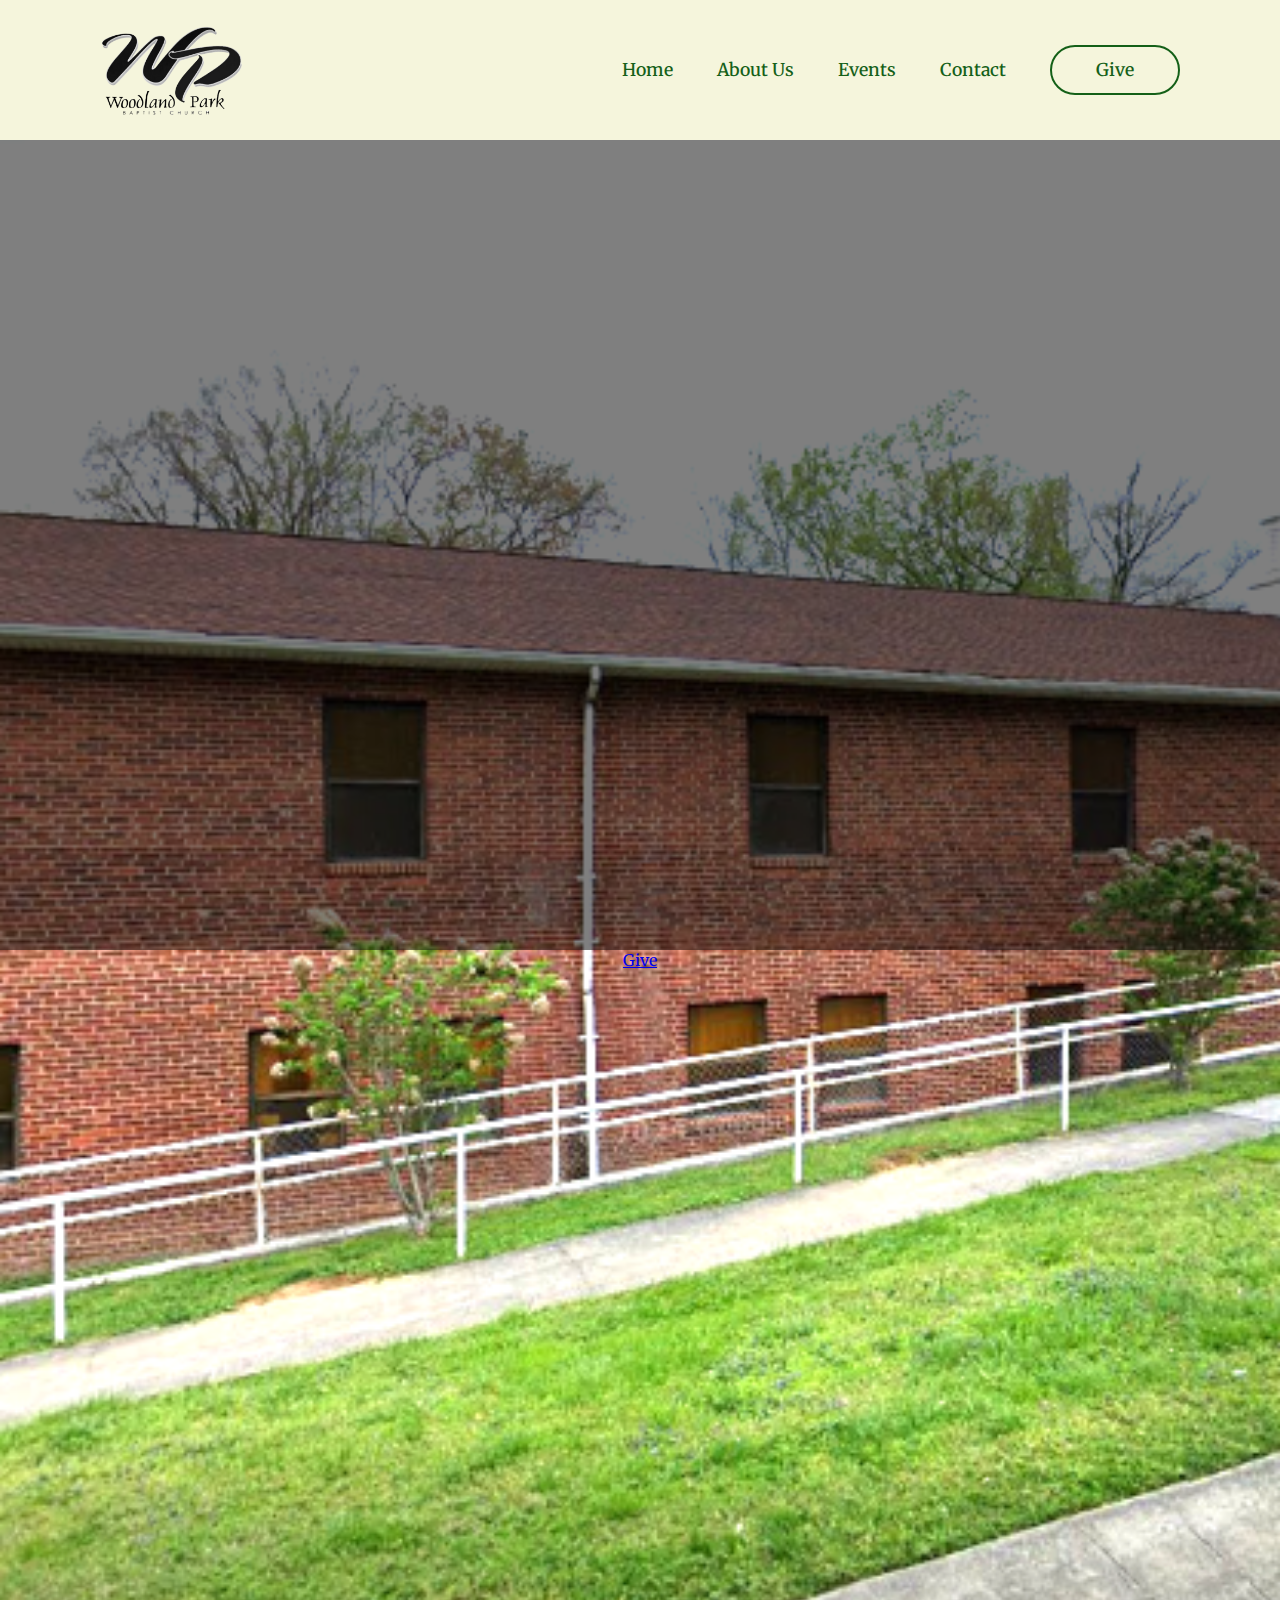
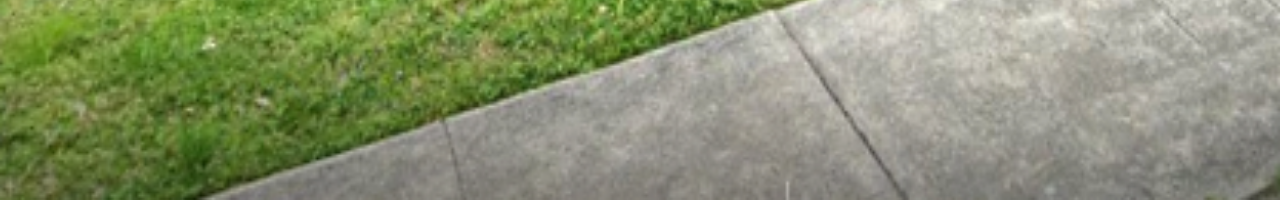
==== index.html @ a092a2c3 "Initial commit" ====
<!DOCTYPE html>
<html lang="en">
<head>
  <meta charset="UTF-8">
  <meta name="viewport" content="width=device-width, initial-scale=1.0">
  <title>Woodland Baptist Church</title>
  <link rel="stylesheet" href="css/style.css">
</head>

<body>
    <header>
        <a href="index.html" class="logo">
            <img src="images/logo.png" alt="Woodland Park Baptist Church Logo">
        </a>
        <nav class="navigation">
            <a href="#">Home</a>
            <a href="#">About Us</a>
            <a href="#">Events</a>
            <a href="#">Contact</a>
            <button class="btnLogin-popup">Give</button>
        </nav>
    </header>

    <section class="hero">
        <h1>Woodland Park Baptist Church</h1>
        <h2>Oak Ridge, TN</h2>
        <p>We are loving people who stand firm on God's Truth with a heart for outreach missions. 
            We have a mixture of both contemporary and old hymns. Come worship with us!</p>
    </section>

    
</body>
    <a href="give.html" class="btn-give">Give</a>

    <script src="script.js"></script>

</html>
---- css/style.css ----
@import url('https://fonts.googleapis.com/css2?family=Merriweather:wght@300;400;700;900&display=swap');

* {
    margin: 0;
    padding:0;
    box-sizing: border-box;
    font-family: "Merriweather", serif;
}

/* Ensure scrollbar is always present */
html {
    overflow-y: scroll; /* Always show scrollbar */
}


/* Ensure the body layout aligns elements in a vertical column */
body {
    display: flex;
    flex-direction: column;
    background: url('../images/church.png') no-repeat center center;
    background-size: cover;
    align-items: center;
    justify-content: flex-start; /* Align content from the top */
    min-height: 200vh;
    padding-top: 50px;
}


header {
    position: fixed;
    top: 0;
    left: 0;
    width: 100%;
    padding: 20px 100px;
    background: #F5F5DC;
    display: flex;
    justify-content: space-between;
    align-items: center;
    z-index: 99;
}



.logo img {
    height: 100px; 
    width: auto; 
    display: block;
}

.navigation a {
    position: relative;
    font-size: 1.1em;
    color: rgb(20, 96, 24);
    text-decoration: none;
    font-weight: 500;
    margin-left: 40px;
}

.navigation a::after { 
    content: '';
    position:absolute;
    left: 0; 
    bottom: -6px;
    width: 100%;
    height: 3px;
    background: rgb(20, 96, 24);
    border-radius: 5px;
    transform: scaleX(0);
    transition: transform .5s;
}

.navigation a:hover::after {
    transform-origin: left;
    transform: scaleX(1);
}

.navigation .btnLogin-popup {
    width: 130px;
    height: 50px;
    background: transparent;
    border: 2px solid rgb(20, 96, 24);
    outline: none;
    border-radius: 40px;
    cursor: pointer;
    font-size: 1.1em;
    color: rgb(20, 96, 24);
    font-weight: 500;
    margin-left: 40px;
    transition: .5s;
}

.navigation .btnLogin-popup:hover {
    background: rgb(138, 202, 141);
    color: #162938
}

.hero {
    position: relative;
    width: 100%;
    height: 100vh;
    background: none;
    display: flex;
    justify-content: center;
    align-items: center;
    text-align: center;
    color: white;
}

.hero::before {
    content: "";
    position: absolute;
    top: 0;
    left: 0;
    width: 100%;
    height: 100%;
    background: rgba(0, 0, 0, 0.5);
}

.hero-content {
    position: relative;
    z-index: 2;
    max-width: 800px;
    padding: 20px;
    text-align: center;
}

.hero h1 {
    font-size: 3em;
    font-weight: 700;
    text-transform: uppercase;
}

.hero h2 {
    font-size: 2em;
    font-weight: 500;
    margin-bottom: 15px;
}

.hero p {
    font-size: 1.2em;
    font-weight: 400;
    max-width: 600px;
    margin: 0 auto;
}

.cta-buttons {
    margin-top: 20px;
}

.btn {
    display: inline-block;
    padding: 12px 24px;
    margin: 10px;
    text-decoration: none;
    font-size: 18px;
    font-weight: bold;
    border-radius: 50px;
    transition: all 0.3s ease-in-out;
}

.btn.primary {
    background: #28a745;
    color: white;
}

.btn.primary:hover {
    background: #218838;
}

.btn.secondary {
    background: #007bff;
    color: white;
}

.btn.secondary:hover {
    background: #0056b3;
}

.hero h1, .hero h2, .hero p, .cta-buttons {
    opacity: 0;
    transform: translateY(20px);
    animation: fadeInUp 1s ease-in-out forwards;
}

@keyframes fadeInUp {
    0% { opacity: 0; transform: translateY(20px); }
    100% { opacity: 1; transform: translateY(0); }
}

.donation-container {
    display: flex;
    justify-content: center;
    align-items: center;
    height: 100vh;
    background: rgba(255, 255, 255, 0.8);
}

.donation-box {
    background: white;
    padding: 30px;
    border-radius: 10px;
    box-shadow: 0px 5px 15px rgba(0, 0, 0, 0.1);
    text-align: center;
    max-width: 900px;
    width: 90%;
}

.donation-box h1 {
    font-size: 1.8em;
    color: rgb(20, 96, 24);
}

.donation-box h3 {
    color: rgb(100, 100, 100);
}

.input-group {
    display: flex;
    align-items: center;
    border: 1px solid rgb(200, 200, 200);
    padding: 10px;
    border-radius: 5px;
    margin-bottom: 15px;
}

.input-group span {
    font-size: 1.2em;
    margin-right: 5px;
}

.input-group input {
    border: none;
    font-size: 1.2em;
    width: 100%;
}

select {
    width: 100%;
    padding: 10px;
    border: 1px solid rgb(200, 200, 200);
    border-radius: 5px;
    margin-bottom: 15px;
}

.btn-donate {
    width: 100%;
    padding: 12px;
    background: rgb(20, 96, 24);
    color: white;
    font-size: 1.2em;
    border: none;
    border-radius: 5px;
    cursor: pointer;
}

.btn-donate:hover {
    background: rgb(15, 80, 20);
}

.quote-box {
    width: 100%; 
    margin: 80px auto 20px auto; /* Centers the box and adds spacing */
    text-align: center;
    font-style: italic;
    color: white; /* Ensure text is readable */
    padding: 30px;
    border-radius: 0px;
    position: relative;
    z-index: 1;

    /* Background Image */
    background: url('../images/give.jpg') no-repeat center center;
    background-size: cover;

    /* Add a dark overlay effect for readability */
    position: relative;
    overflow: hidden;
}

.quote-box::before {
    content: "";
    position: absolute;
    top: 0;
    left: 0;
    width: 100%;
    height: 100%;
    background: rgba(0, 0, 0, 0.5); /* Dark overlay */
    z-index: -1;
    border-radius: 10px;
}


/* Overlay for Quote */
.quote-overlay {
    background: rgba(20, 96, 24, 0.8); /* Green transparent overlay */
    color: white;
    text-align: center;
    padding: 20px;
    width: 80%;
    max-width: 700px;
    border-radius: 10px;
    box-shadow: 2px 2px 10px rgba(0, 0, 0, 0.2);
}

/* Quote Text Styling */
.quote-overlay h2 {
    font-size: 1.8em;
    font-weight: bold;
    margin-bottom: 10px;
}

.quote-overlay p {
    font-size: 1.2em;
    font-style: italic;
}
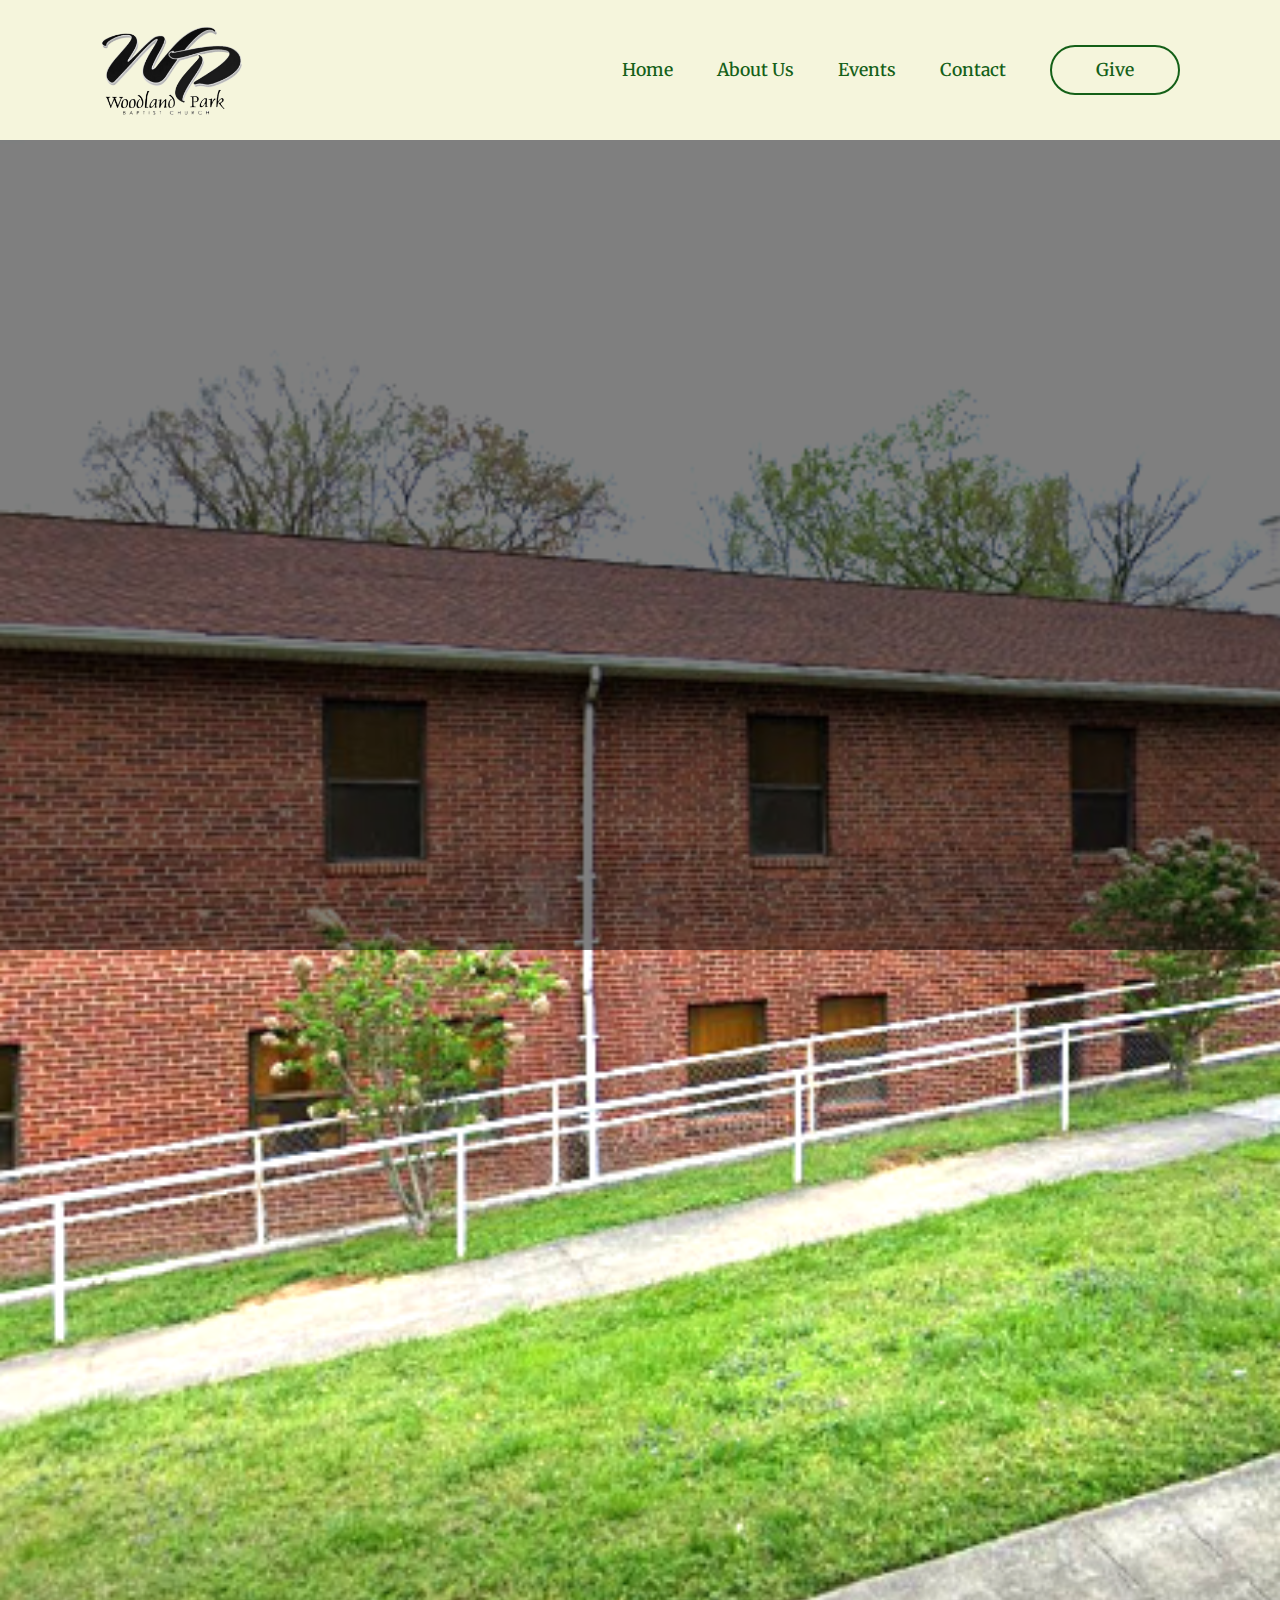
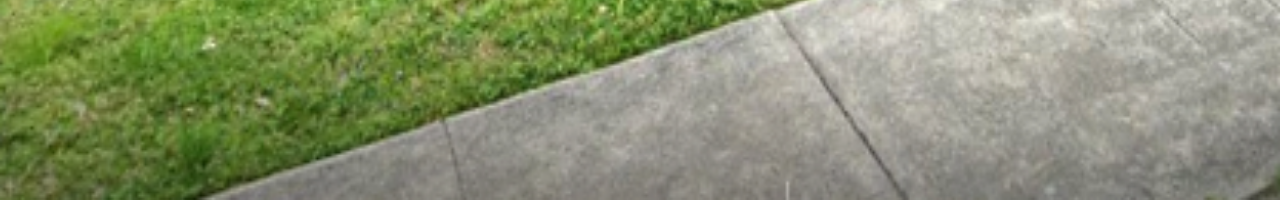
==== commit 3d0d11b7: "Updated hero section: Improved layout, styling, and responsiveness" ====
--- a/index.html
+++ b/index.html
@@ -22,16 +22,14 @@
     </header>
 
     <section class="hero">
-        <h1>Woodland Park Baptist Church</h1>
-        <h2>Oak Ridge, TN</h2>
-        <p>We are loving people who stand firm on God's Truth with a heart for outreach missions. 
-            We have a mixture of both contemporary and old hymns. Come worship with us!</p>
+        <div class="hero-overlay"></div>
+        <div class="hero-content">
+            <h1>Woodland Park Baptist Church</h1>
+            <h2>Oak Ridge, TN</h2>
+            <p>We are a loving community standing firm in God's truth, dedicated to outreach and worship.</p>
+        </div>
     </section>
 
-    
+    <script src="script.js"></script>
 </body>
-    <a href="give.html" class="btn-give">Give</a>
-
-    <script src="script.js"></script>
-
-</html>+</html>
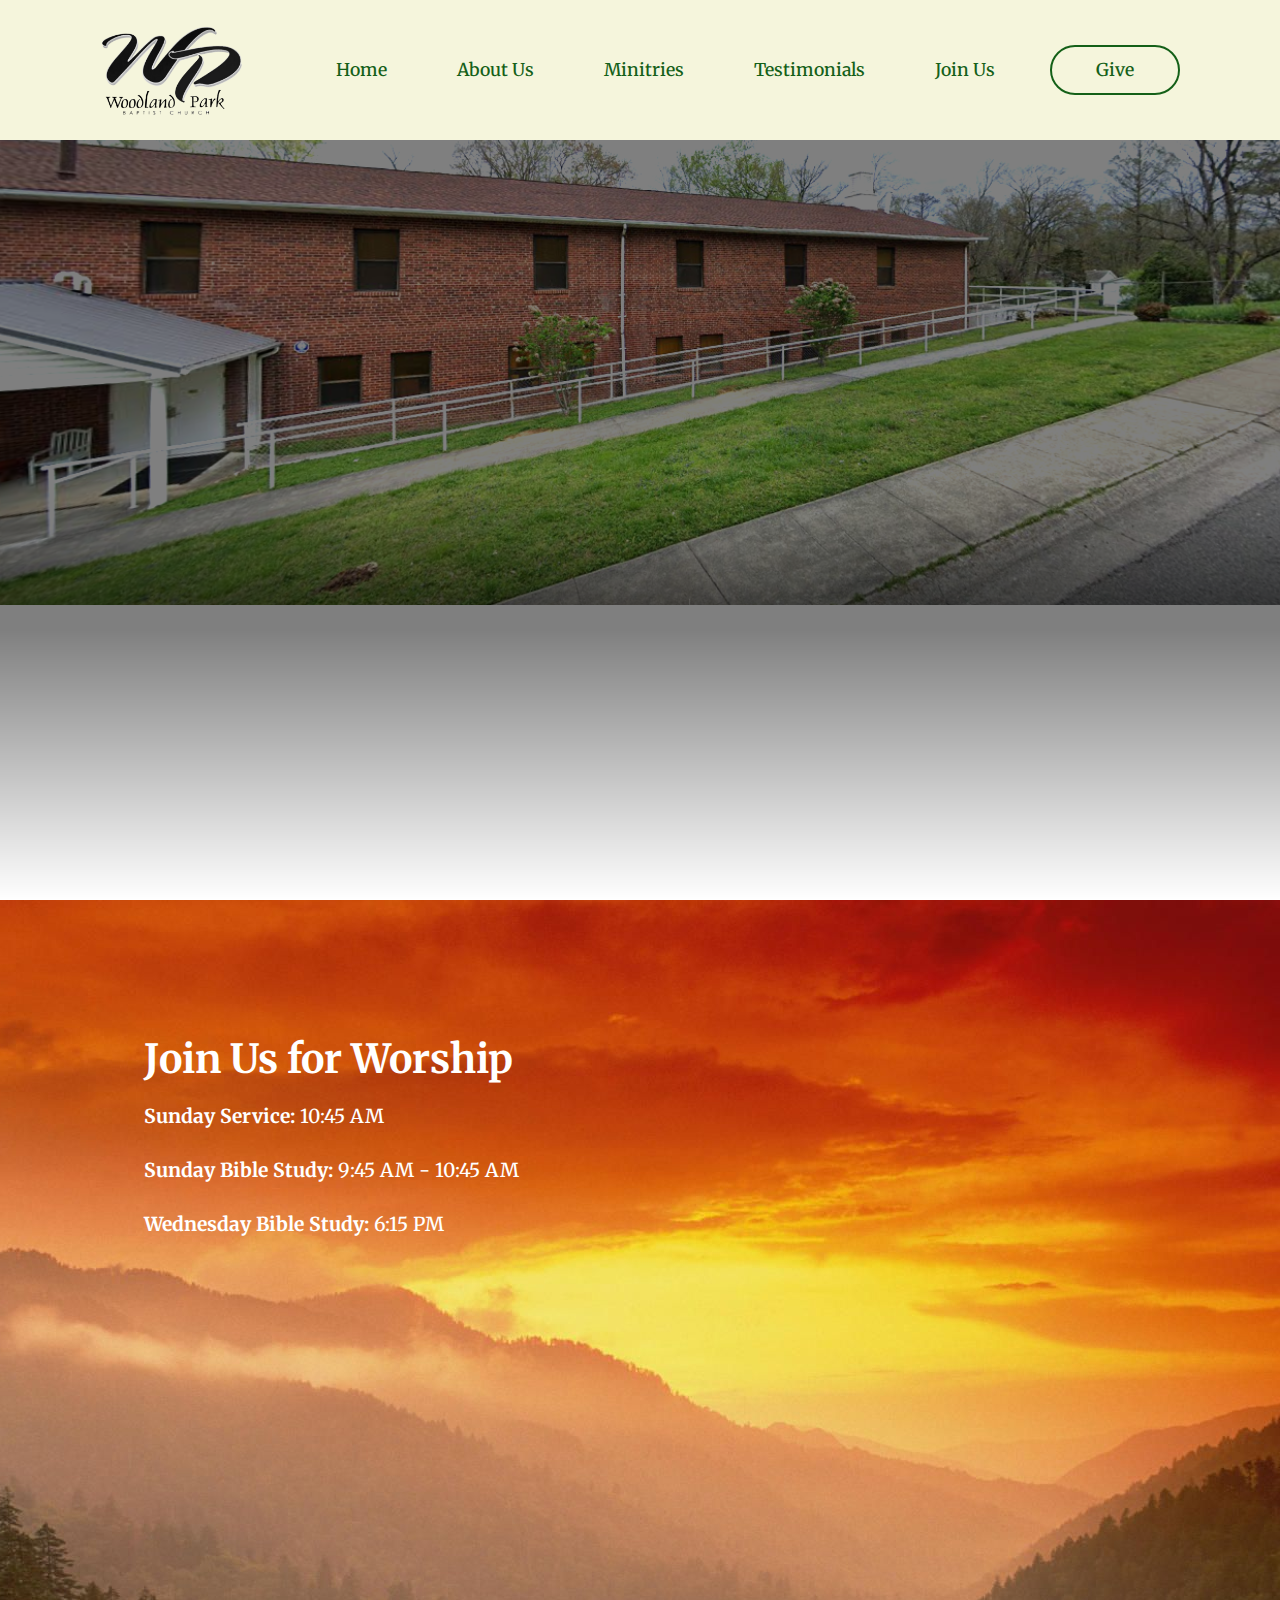
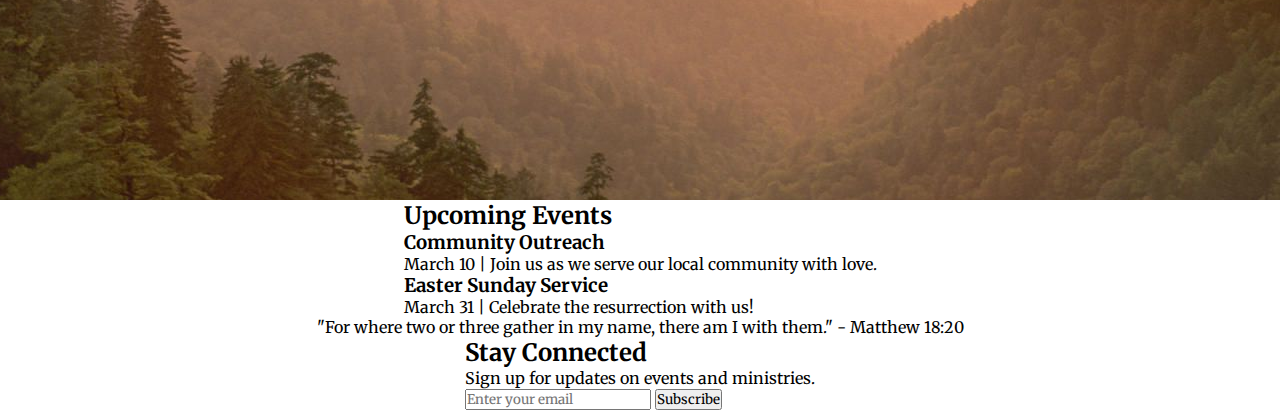
==== commit fc9543a6: "Updated hero and service-times sections" ====
--- a/index.html
+++ b/index.html
@@ -14,9 +14,42 @@
         </a>
         <nav class="navigation">
             <a href="#">Home</a>
-            <a href="#">About Us</a>
-            <a href="#">Events</a>
-            <a href="#">Contact</a>
+            <div class="dropdown">
+                <a href="#">About Us</a>
+                    <div class="dropdown-content">
+                        <a href="#">Our History</a>
+                        <a href="#">Mission & Vision</a>
+                        <a href=""#>Leadership</a>
+                        <a href=""#>What We Believe</a>
+                    </div>
+            </div>
+
+            <div class="dropdown">
+                <a href="#">Minitries</a>
+                <div class="dropdown-content">
+                    <a href="#">Church Ministries</a>
+                    <a href="#">Worship</a>
+                    <a href="#">Community Outreach</a>
+                </div>
+            </div>
+
+            <div class="dropdown">
+                <a href="#">Testimonials</a>
+                <div class="dropdown-content">
+                    <a href="#">Member Stories</a>
+                    <a href="#">Faith Journeys</a>
+                </div>
+            </div>
+
+            <div class="dropdown">
+                <a href="#">Join Us</a>
+                <div class="dropdown-content">
+                    <a href="#">Baptism</a>
+                    <a href="#">Volunteer Opportunities</a>
+                    <a href="#">Join a Group</a>
+                </div>
+            </div>
+
             <button class="btnLogin-popup">Give</button>
         </nav>
     </header>
@@ -25,10 +58,46 @@
         <div class="hero-overlay"></div>
         <div class="hero-content">
             <h1>Woodland Park Baptist Church</h1>
-            <h2>Oak Ridge, TN</h2>
+            <h2>Oak Ridge, Tennessee</h2>
             <p>We are a loving community standing firm in God's truth, dedicated to outreach and worship.</p>
         </div>
     </section>
+    
+    <section class="service-times">
+        <div class="service-text">
+            <h2>Join Us for Worship</h2>
+            <p><strong>Sunday Service:</strong> 10:45 AM</p>
+            <p><strong>Sunday Bible Study:</strong> 9:45 AM - 10:45 AM</p>
+            <p><strong>Wednesday Bible Study:</strong> 6:15 PM</p>
+        </div>
+        <iframe src="https://www.google.com/maps/embed?pb=!1m18!1m12!1m3!1d3227.504786631832!2d-84.
+        25042892419762!3d36.007964872483576!2m3!1f0!2f0!3f0!3m2!1i1024!2i768!4f13.1!3m3!1m2!1s0x885c3317c8f17d11%3A0x793454de5d4af6e3!2sWOODLAND%20PARK%20BAPTIST%20CHURCH!5e0!3m2!1sen!2sus!4v1741025613199!5m2!1sen!2sus" 
+        width="600" height="450" style="border:0;" allowfullscreen="" loading="lazy" referrerpolicy="no-referrer-when-downgrade"></iframe>
+    </section>
+    
+    <section class="events">
+        <h2>Upcoming Events</h2>
+        <div class="event">
+            <h3>Community Outreach</h3>
+            <p>March 10 | Join us as we serve our local community with love.</p>
+        </div>
+        <div class="event">
+            <h3>Easter Sunday Service</h3>
+            <p>March 31 | Celebrate the resurrection with us!</p>
+        </div>
+    </section>
+    
+    <section class="quote">
+        <p>"For where two or three gather in my name, there am I with them." - Matthew 18:20</p>
+    </section>
+    
+    <section class="newsletter">
+        <h2>Stay Connected</h2>
+        <p>Sign up for updates on events and ministries.</p>
+        <input type="email" placeholder="Enter your email">
+        <button>Subscribe</button>
+    </section>
+    
 
     <script src="script.js"></script>
 </body>
--- a/css/style.css
+++ b/css/style.css
@@ -17,12 +17,13 @@
 body {
     display: flex;
     flex-direction: column;
-    background: url('../images/church.png') no-repeat center center;
-    background-size: cover;
+    background: url('../images/church.png') no-repeat top center;
+    background-size: contain;
     align-items: center;
     justify-content: flex-start; /* Align content from the top */
     min-height: 200vh;
     padding-top: 50px;
+    margin-bottom: 0;
 }
 
 
@@ -38,13 +39,16 @@
     align-items: center;
     z-index: 99;
 }
-
-
 
 .logo img {
     height: 100px; 
     width: auto; 
     display: block;
+}
+
+.navigation {
+    display: flex;
+    align-items: center;
 }
 
 .navigation a {
@@ -54,6 +58,9 @@
     text-decoration: none;
     font-weight: 500;
     margin-left: 40px;
+    padding: 10px 15px;
+    transition: background 0.3s ease-in-out;
+    border-radius: 5px;
 }
 
 .navigation a::after { 
@@ -94,6 +101,49 @@
     color: #162938
 }
 
+
+/* Dropdown Container */
+.dropdown {
+    position: relative;
+    display: inline-block;
+}
+
+/* Dropdown Content - Hidden by Default */
+.dropdown-content {
+    display: none;
+    position: absolute;
+    background: #F5F5DC;  /* Matches Navigation Background */
+    min-width: 200px;
+    
+    
+    z-index: 10;
+    top: 170%;
+    left: 0;
+    padding: 10px 0;
+}
+
+/* Dropdown Links */
+.dropdown-content a {
+    color: rgb(20, 96, 24);
+    padding: 12px 16px;
+    text-decoration: none;
+    display: block;
+    transition: background 0.3s ease-in-out;
+}
+
+/* Show Dropdown on Hover */
+.dropdown:hover .dropdown-content {
+    display: block;
+}
+
+/* Hover Effect for Dropdown Links */
+.dropdown-content a:hover {
+    background: rgba(20, 96, 24, 0.2);
+}
+
+
+
+
 .hero {
     position: relative;
     width: 100%;
@@ -104,6 +154,7 @@
     align-items: center;
     text-align: center;
     color: white;
+    
 }
 
 .hero::before {
@@ -113,7 +164,10 @@
     left: 0;
     width: 100%;
     height: 100%;
+    max-height: 100vh; /* Ensure it only covers the hero section */
     background: rgba(0, 0, 0, 0.5);
+    mask-image: linear-gradient(to bottom, rgba(0, 0, 0, 1) 70%, rgba(0, 0, 0, 0) 100%);
+    
 }
 
 .hero-content {
@@ -143,49 +197,17 @@
     margin: 0 auto;
 }
 
-.cta-buttons {
-    margin-top: 20px;
-}
-
-.btn {
-    display: inline-block;
-    padding: 12px 24px;
-    margin: 10px;
-    text-decoration: none;
-    font-size: 18px;
-    font-weight: bold;
-    border-radius: 50px;
-    transition: all 0.3s ease-in-out;
-}
-
-.btn.primary {
-    background: #28a745;
-    color: white;
-}
-
-.btn.primary:hover {
-    background: #218838;
-}
-
-.btn.secondary {
-    background: #007bff;
-    color: white;
-}
-
-.btn.secondary:hover {
-    background: #0056b3;
-}
-
-.hero h1, .hero h2, .hero p, .cta-buttons {
+@keyframes fadeInUp {
+    0% { opacity: 0; transform: translateY(20px); }
+    100% { opacity: 1; transform: translateY(0); }
+}
+
+.hero h1, .hero h2, .hero p {
     opacity: 0;
     transform: translateY(20px);
     animation: fadeInUp 1s ease-in-out forwards;
 }
 
-@keyframes fadeInUp {
-    0% { opacity: 0; transform: translateY(20px); }
-    100% { opacity: 1; transform: translateY(0); }
-}
 
 .donation-container {
     display: flex;
@@ -313,3 +335,57 @@
     font-size: 1.2em;
     font-style: italic;
 }
+
+html, body {
+    margin: 0;
+    padding: 0;
+    width: 100%;
+}
+
+
+.service-times {
+    background: url('../images/join.jpg') no-repeat top center; /* Full-width background */
+    width: 100vw; /* Ensures it spans the full viewport width */
+    height: 100vh; /* Section height */
+    display: flex;
+    flex-direction: column;
+    justify-content: center;
+    align-items: center;
+    text-align: left;
+    color: white; /* Ensures text is readable */
+    padding: 40px 20px;
+    margin: 0; /* Remove default margin */
+    position: relative;
+    left: 0;
+    right: 0;
+}
+
+/* Move only the text section to the left */
+.service-text {
+    align-self: flex-start; /* Aligns text block to the left */
+    max-width: 600px; /* Restricts width for a clean look */
+    padding-left: 10%; /* Moves text further to the left */
+}
+
+
+.service-times h2 {
+    font-size: 2.5rem;
+    font-weight: bold;
+    margin-bottom: 20px;
+    
+}
+
+.service-times p {
+    font-size: 1.2rem;
+    font-weight: 500;
+    margin-bottom: 30px;
+}
+
+.service-times iframe {
+    width: 80%;
+    max-width: 800px;
+    height: 400px;
+    border: none;
+    border-radius: 10px;
+}
+
